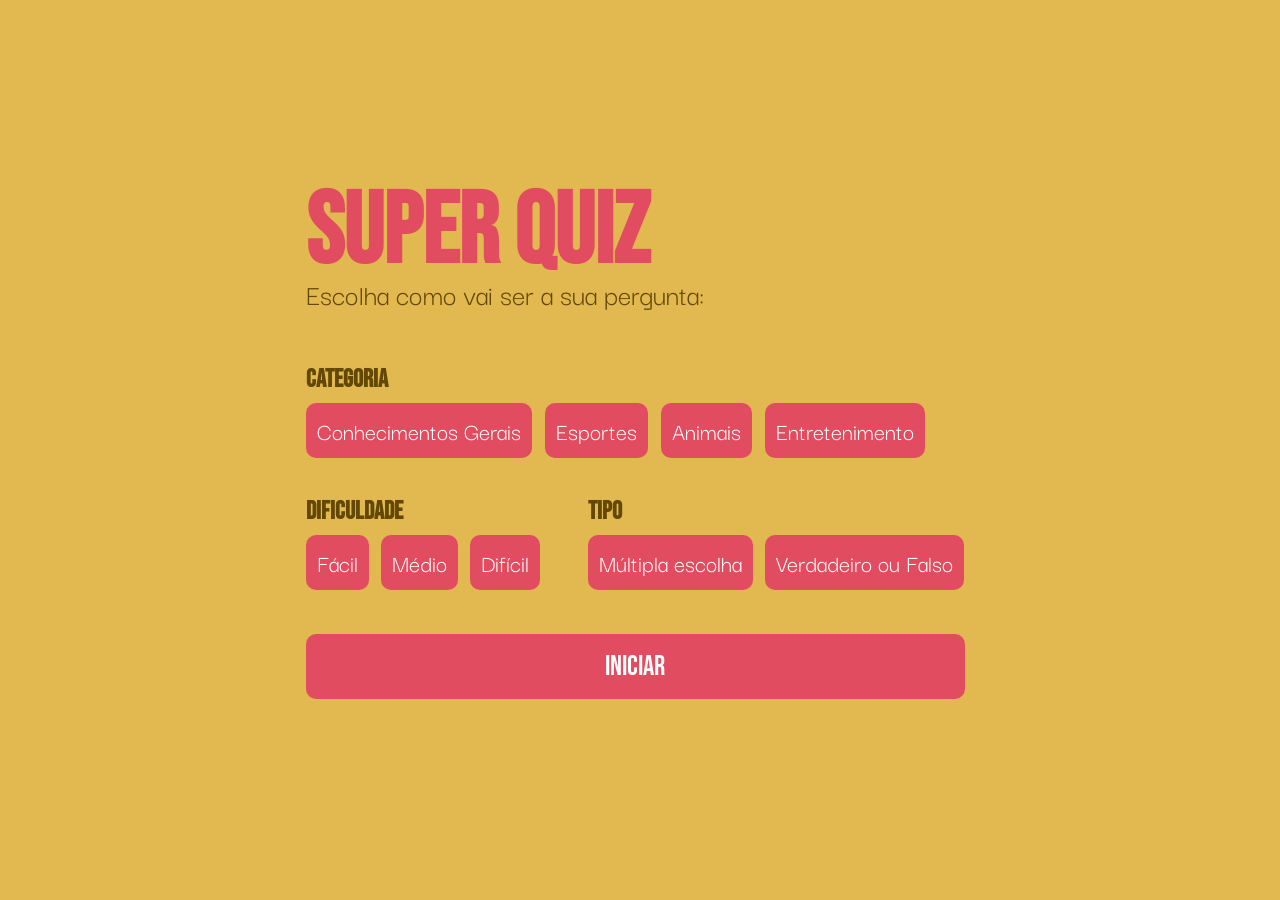
==== index.html @ 2d5253d9 "Rename 2_home.html to index.html" ====
<!DOCTYPE html>
<html lang="pt-BR">

<head>
    <meta charset="UTF-8" />
    <title>[V2] Super Quiz</title>
    <link rel="stylesheet" href="2_style.css">
    <link rel="preconnect" href="https://fonts.googleapis.com">
    <link rel="preconnect" href="https://fonts.gstatic.com" crossorigin>
    <link href="https://fonts.googleapis.com/css2?family=Bebas+Neue&family=Darker+Grotesque:wght@300..900&display=swap"
        rel="stylesheet">
</head>

<body>
    <div class="container">
        <h1>SUPER QUIZ</h1>
        <h2>Escolha como vai ser a sua pergunta:</h2>

            
            <h3>Categoria</h3>
            <div class="categoria">
                <section>
            
                <button class="btn-categoria">Conhecimentos Gerais</button>
                <button class="btn-categoria">Esportes</button>
                <button class="btn-categoria">Animais</button>
                <button class="btn-categoria">Entretenimento</button>
            </section>
        </div>
 
        <div class="row">
            <section>
                <h3>Dificuldade</h3>
                <button class="btn-row" data-grupo="dificuldade">Fácil</button>
                <button class="btn-row" data-grupo="dificuldade">Médio</button>
                <button class="btn-row" data-grupo="dificuldade">Difícil</button>
            </section>

            <section>
                <h3>Tipo</h3>
                <button class="btn-row" data-grupo="tipo">Múltipla escolha</button>
                <button class="btn-row" data-grupo="tipo">Verdadeiro ou Falso</button>
            </section>
        </div>

        <div class="btn-container">
            <button class="btn-iniciar" disabled>Iniciar</button>
        </div>

    </div>

   

<script src="2_script_home.js"> </script>

</body>

</html>
---- 2_style.css ----
* {
    margin: 0;
    padding: 0;
    box-sizing: border-box;
}

body {
    background-color: #E2B850;
    font-family: 'Darker Grotesque', sans-serif;
    display: flex;
    justify-content: center;
    align-items: center;
    min-height: 100vh;
}

h1 {
    font-family: 'Bebas Neue', sans-serif;
    font-size: 100px;
    color: #E24C60;
    text-align:left;
    line-height: 0.8;
    margin-bottom: 0;
    
}

h2 {
    font-size:30px;
    color: #634803;
    text-align: left;
    font-weight: 400;
    margin-bottom: 50px;
}

h3 {
    font-family: 'Bebas Neue', sans-serif;
    font-size: 25px;
    color: #634803;
    text-transform: uppercase;
    text-align: left;
    margin-bottom: 8px;
}

.container {
    width: 100%;
    max-width: 850px;
    padding: 91px;
}

.btn-categoria{

    background-color: #E24C60;
    color: white;
    border: none;
    border-radius: 10px;
    padding: 11px 11px 11px 11px;
    font-family: 'Darker Grotesque', sans-serif;
    font-size: 25px;
    margin-right: 8px;
    margin-bottom: 8px;
    cursor: pointer;
    
}

.btn-categoria:hover, .btn-row:hover, .btn-iniciar:hover {
    background-color: #634803;
    transition: background-color 0.2s;
}

.row {
    display: flex;
    gap: 40px;
    margin-top:30px;
}

.btn-row {
    background-color: #E24C60;
    color: white;
    border: none;
    border-radius: 10px;
    padding: 11px 11px 11px 11px;
    font-family: 'Darker Grotesque', sans-serif;
    font-size: 25px;
    margin-right: 8px;
    margin-bottom: 8px;
    cursor: pointer;
}

.btn-iniciar {
    background-color: #E24C60;
    color: white;
    border: none;
    border-radius: 10px;
    padding: 16px;
    font-family: 'Bebas Neue', sans-serif;
    font-size: 28px;
    margin-right: 0px;
    margin-bottom: 8px;
    margin-top: 20px;
    cursor: pointer;
    width: 98.6%;
}

.categoria section{
    display: flex;
    flex-wrap: wrap;
    gap: 5px;
}

section {
    margin-bottom: 16px;
    padding-left: 0px;
    text-align: left;
    
}

.selecionado {
    background-color:#634803 !important;
    color: white !important;
}
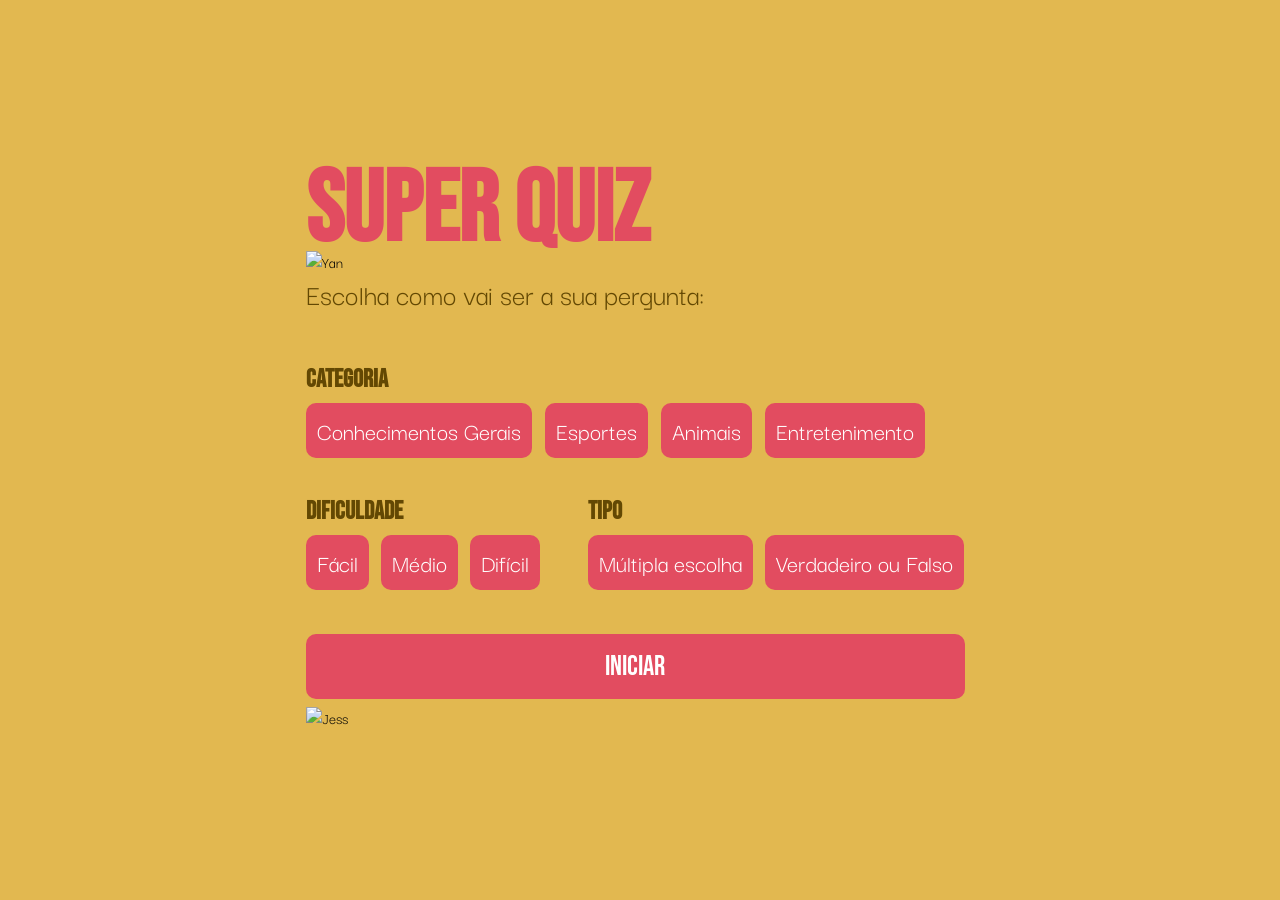
==== commit 5780e32f: "Refactor HTML structure and add new elements" ====
--- a/index.html
+++ b/index.html
@@ -7,52 +7,58 @@
     <link rel="stylesheet" href="2_style.css">
     <link rel="preconnect" href="https://fonts.googleapis.com">
     <link rel="preconnect" href="https://fonts.gstatic.com" crossorigin>
-    <link href="https://fonts.googleapis.com/css2?family=Bebas+Neue&family=Darker+Grotesque:wght@300..900&display=swap"
-        rel="stylesheet">
+    <link href="https://fonts.googleapis.com/css2?family=Bebas+Neue&family=Darker+Grotesque:wght@300..900&display=swap" rel="stylesheet">
 </head>
 
 <body>
     <div class="container">
         <h1>SUPER QUIZ</h1>
-        <h2>Escolha como vai ser a sua pergunta:</h2>
 
-            
-            <h3>Categoria</h3>
-            <div class="categoria">
-                <section>
-            
-                <button class="btn-categoria">Conhecimentos Gerais</button>
-                <button class="btn-categoria">Esportes</button>
-                <button class="btn-categoria">Animais</button>
-                <button class="btn-categoria">Entretenimento</button>
-            </section>
+        <div class="box">
+            <div class="Yan">
+                <img src="https://i.imgur.com/5UAg8Uw.png" alt="Yan">
+            </div>
+
+            <div class="box2">
+                <h2>Escolha como vai ser a sua pergunta:</h2>
+
+                <h3>Categoria</h3>
+                <div class="categoria">
+                    <section>
+                        <button class="btn-categoria">Conhecimentos Gerais</button>
+                        <button class="btn-categoria">Esportes</button>
+                        <button class="btn-categoria">Animais</button>
+                        <button class="btn-categoria">Entretenimento</button>
+                    </section>
+                </div>
+
+                <div class="row">
+                    <section>
+                        <h3>Dificuldade</h3>
+                        <button class="btn-row" data-grupo="dificuldade">Fácil</button>
+                        <button class="btn-row" data-grupo="dificuldade">Médio</button>
+                        <button class="btn-row" data-grupo="dificuldade">Difícil</button>
+                    </section>
+
+                    <section>
+                        <h3>Tipo</h3>
+                        <button class="btn-row" data-grupo="tipo">Múltipla escolha</button>
+                        <button class="btn-row" data-grupo="tipo">Verdadeiro ou Falso</button>
+                    </section>
+                </div>
+
+                <div class="btn-container">
+                    <button class="btn-iniciar" disabled>Iniciar</button>
+                </div>
+            </div>
+
+            <div class="Jess">
+                <img src="https://i.imgur.com/95vrU6j.png" alt="Jess">
+            </div>
         </div>
- 
-        <div class="row">
-            <section>
-                <h3>Dificuldade</h3>
-                <button class="btn-row" data-grupo="dificuldade">Fácil</button>
-                <button class="btn-row" data-grupo="dificuldade">Médio</button>
-                <button class="btn-row" data-grupo="dificuldade">Difícil</button>
-            </section>
-
-            <section>
-                <h3>Tipo</h3>
-                <button class="btn-row" data-grupo="tipo">Múltipla escolha</button>
-                <button class="btn-row" data-grupo="tipo">Verdadeiro ou Falso</button>
-            </section>
-        </div>
-
-        <div class="btn-container">
-            <button class="btn-iniciar" disabled>Iniciar</button>
-        </div>
-
     </div>
 
-   
-
-<script src="2_script_home.js"> </script>
-
+    <script src="2_script_home.js"></script>
 </body>
 
 </html>
